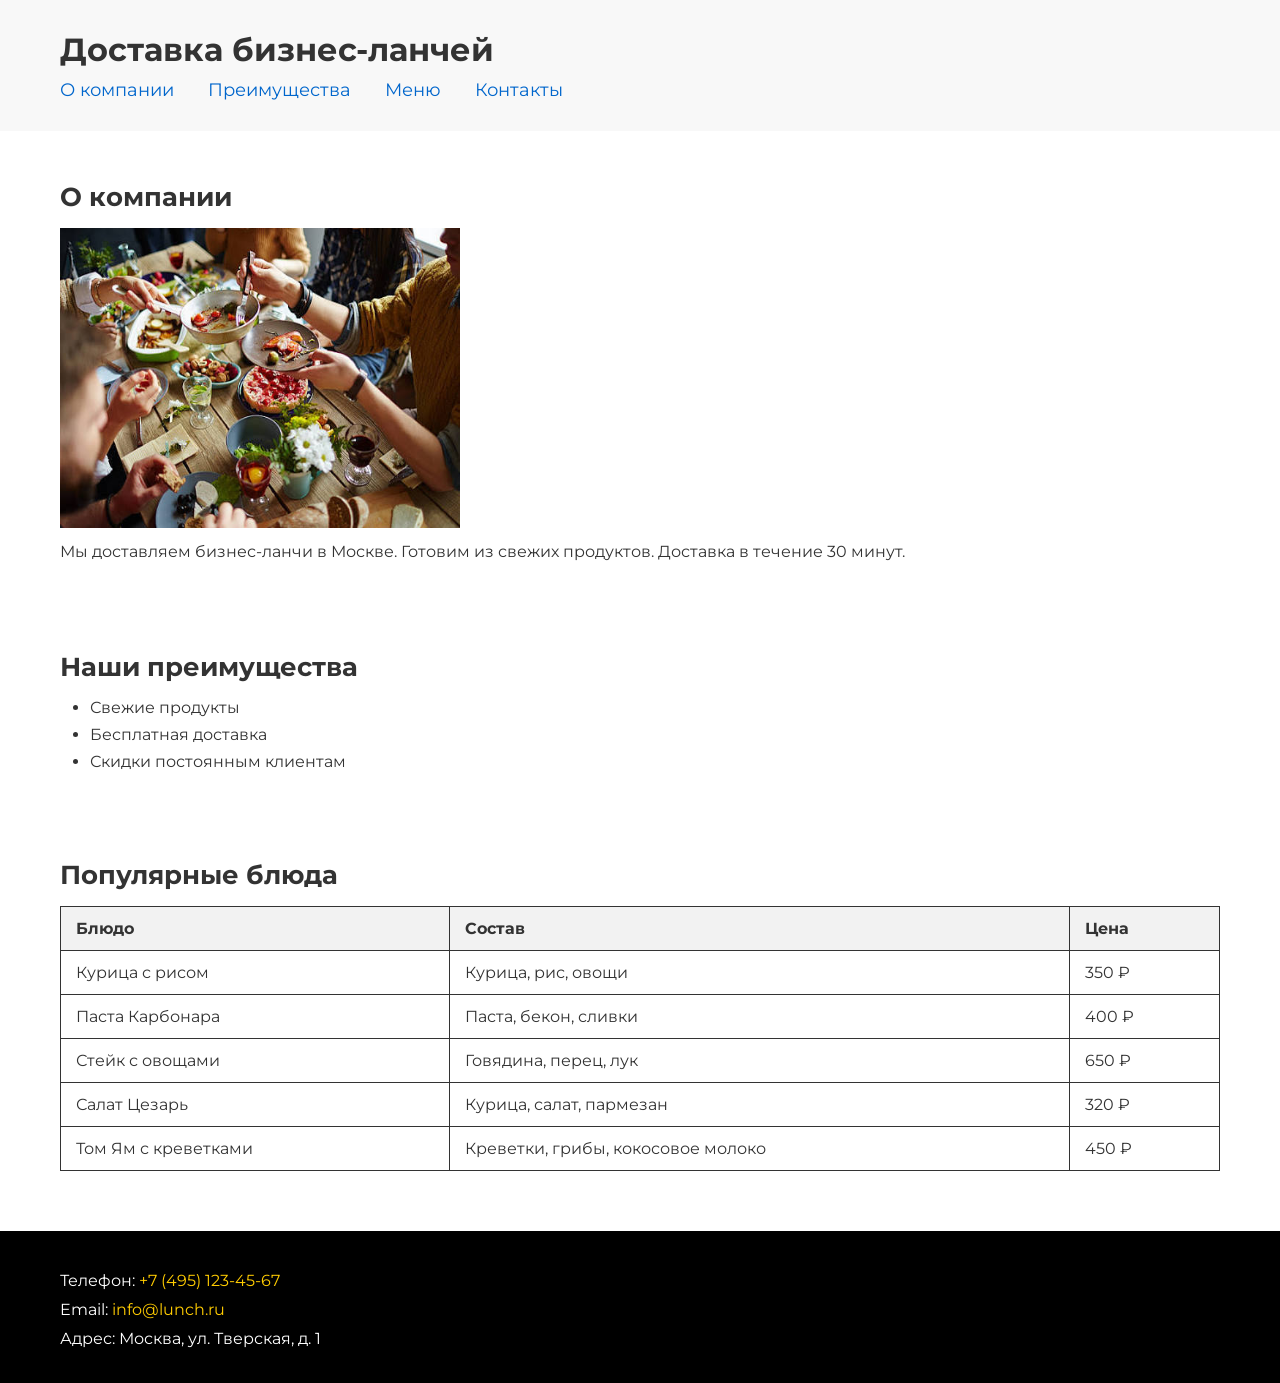
==== index.html @ d55e74ba "Первый коммит" ====
<!DOCTYPE html>
<html lang="ru">
<head>
    <meta charset="UTF-8">
    <meta name="viewport" content="width=device-width, initial-scale=1.0">
    <title>Доставка бизнес-ланчей</title>
    <link href="https://fonts.googleapis.com/css2?family=Montserrat:wght@400;700&display=swap" rel="stylesheet">
    <link rel="stylesheet" href="styles.css">
</head>
<body>

    <header>
        <h1>Доставка бизнес-ланчей</h1>
        <nav>
            <a href="#about">О компании</a>
            <a href="#advantages">Преимущества</a>
            <a href="#menu">Меню</a>
            <a href="#contacts">Контакты</a>
        </nav>
    </header>

    <main>

        <section id="about">
            <h2>О компании</h2>
            <img src="images/lunch.jpg" alt="Бизнес-ланч">
            <p>Мы доставляем бизнес-ланчи в Москве. Готовим из свежих продуктов. Доставка в течение 30 минут.</p>
        </section>

        <section id="advantages">
            <h2>Наши преимущества</h2>
            <ul>
                <li>Свежие продукты</li>
                <li>Бесплатная доставка</li>
                <li>Скидки постоянным клиентам</li>
            </ul>
        </section>

        <section id="menu">
            <h2>Популярные блюда</h2>
            <table>
                <tr>
                    <th>Блюдо</th>
                    <th>Состав</th>
                    <th>Цена</th>
                </tr>
                <tr>
                    <td>Курица с рисом</td>
                    <td>Курица, рис, овощи</td>
                    <td>350 ₽</td>
                </tr>
                <tr>
                    <td>Паста Карбонара</td>
                    <td>Паста, бекон, сливки</td>
                    <td>400 ₽</td>
                </tr>
                <tr>
                    <td>Стейк с овощами</td>
                    <td>Говядина, перец, лук</td>
                    <td>650 ₽</td>
                </tr>
                <tr>
                    <td>Салат Цезарь</td>
                    <td>Курица, салат, пармезан</td>
                    <td>320 ₽</td>
                </tr>
                <tr>
                    <td>Том Ям с креветками</td>
                    <td>Креветки, грибы, кокосовое молоко</td>
                    <td>450 ₽</td>
                </tr>
            </table>
        </section>

    </main>

    <footer id="contacts">
        <p>Телефон: <a href="tel:+74951234567">+7 (495) 123-45-67</a></p>
        <p>Email: <a href="mailto:info@lunch.ru">info@lunch.ru</a></p>
        <p>Адрес: Москва, ул. Тверская, д. 1</p>
    </footer>

</body>
</html>
---- styles.css ----
* {
    margin: 0;
    padding: 0;
    box-sizing: border-box;
}

body {
    font-family: 'Montserrat', sans-serif;
    background-color: #ffffff;
    color: #333333;
}

header {
    background-color: #f8f8f8;
    padding: 30px 60px;
    margin-bottom: 30px;
}

h1 {
    font-size: 32px;
    font-weight: 700;
    color: #333333;
}

nav {
    margin-top: 10px;
}

    nav a {
        text-decoration: none;
        font-size: 18px;
        font-weight: 400;
        color: #0066cc;
        margin-right: 30px;
    }

        nav a:hover {
            color: #ff0000;
        }

main {
    padding: 0 60px;
}

section {
    margin-bottom: 40px;
    padding: 20px 0;
}

h2 {
    font-size: 26px;
    font-weight: 700;
    color: #333333;
    margin-bottom: 15px;
}

p {
    font-size: 16px;
    font-weight: 400;
    color: #333333;
    margin: 10px 0;
}

img {
    width: 400px;
    height: 300px;
}

ul {
    padding-left: 30px;
}

    ul li {
        font-size: 16px;
        font-weight: 400;
        color: #333333;
        margin-bottom: 8px;
    }

table {
    border-collapse: collapse;
    width: 100%;
}

    table th, table td {
        border: 1px solid #333333;
        padding: 12px 15px;
        text-align: left;
    }

    table th {
        background-color: #f2f2f2;
        font-weight: 700;
    }

    table td {
        font-size: 16px;
        font-weight: 400;
        color: #333333;
    }

footer {
    background-color: black;
    color: white;
    padding: 30px 60px;
    margin-top: 20px;
}

    footer p {
        color: white;
        font-size: 16px;
        font-weight: 400;
        margin-bottom: 5px;
    }

    footer a {
        text-decoration: none;
        font-size: 16px;
        font-weight: 400;
        color: #ffcc00;
    }

        footer a:hover {
            color: #ffffff;
        }
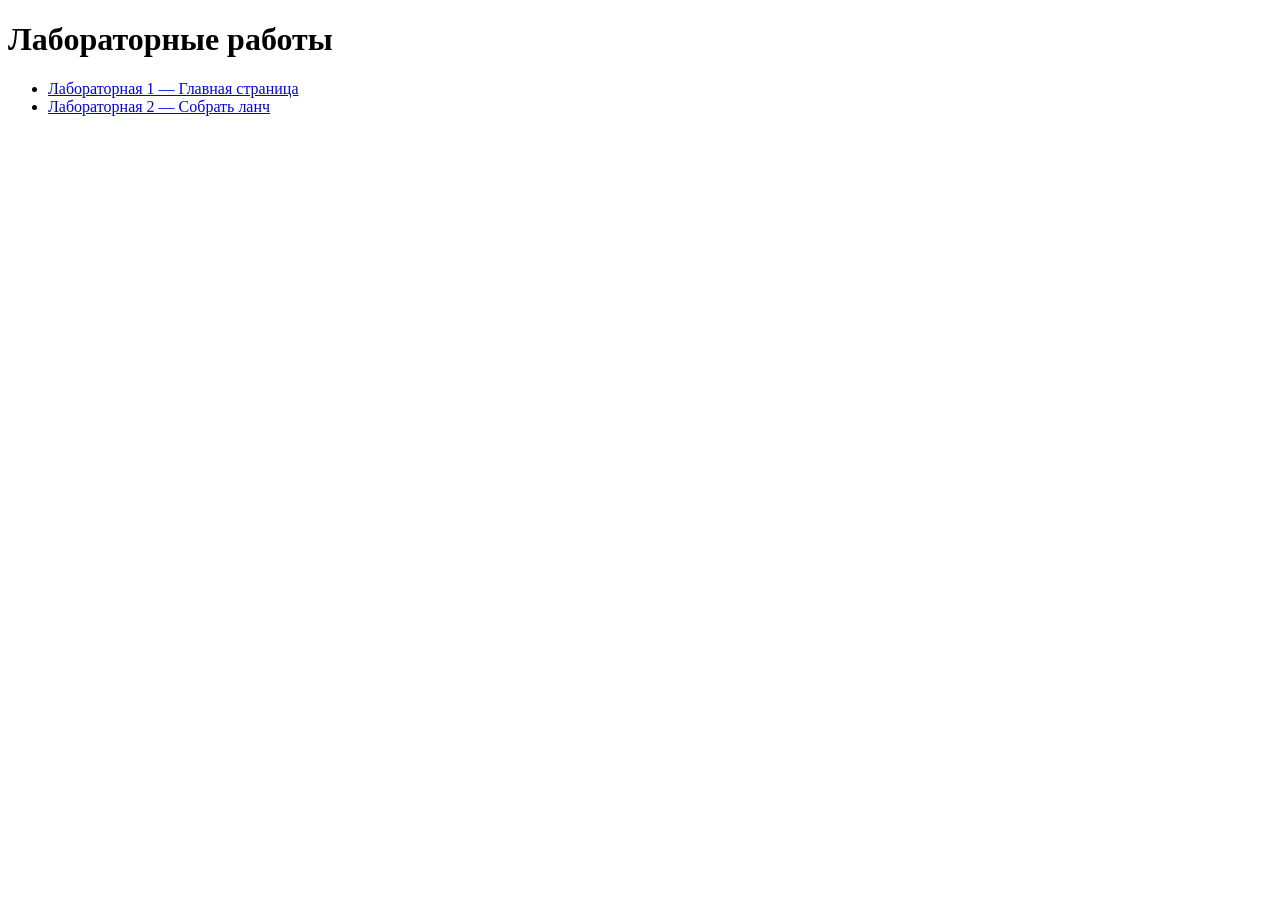
==== commit 4ca05aa8: "Update index.html" ====
--- a/index.html
+++ b/index.html
@@ -2,83 +2,13 @@
 <html lang="ru">
 <head>
     <meta charset="UTF-8">
-    <meta name="viewport" content="width=device-width, initial-scale=1.0">
-    <title>Доставка бизнес-ланчей</title>
-    <link href="https://fonts.googleapis.com/css2?family=Montserrat:wght@400;700&display=swap" rel="stylesheet">
-    <link rel="stylesheet" href="styles.css">
+    <title>Мои лабораторные работы</title>
 </head>
 <body>
-
-    <header>
-        <h1>Доставка бизнес-ланчей</h1>
-        <nav>
-            <a href="#about">О компании</a>
-            <a href="#advantages">Преимущества</a>
-            <a href="#menu">Меню</a>
-            <a href="#contacts">Контакты</a>
-        </nav>
-    </header>
-
-    <main>
-
-        <section id="about">
-            <h2>О компании</h2>
-            <img src="images/lunch.jpg" alt="Бизнес-ланч">
-            <p>Мы доставляем бизнес-ланчи в Москве. Готовим из свежих продуктов. Доставка в течение 30 минут.</p>
-        </section>
-
-        <section id="advantages">
-            <h2>Наши преимущества</h2>
-            <ul>
-                <li>Свежие продукты</li>
-                <li>Бесплатная доставка</li>
-                <li>Скидки постоянным клиентам</li>
-            </ul>
-        </section>
-
-        <section id="menu">
-            <h2>Популярные блюда</h2>
-            <table>
-                <tr>
-                    <th>Блюдо</th>
-                    <th>Состав</th>
-                    <th>Цена</th>
-                </tr>
-                <tr>
-                    <td>Курица с рисом</td>
-                    <td>Курица, рис, овощи</td>
-                    <td>350 ₽</td>
-                </tr>
-                <tr>
-                    <td>Паста Карбонара</td>
-                    <td>Паста, бекон, сливки</td>
-                    <td>400 ₽</td>
-                </tr>
-                <tr>
-                    <td>Стейк с овощами</td>
-                    <td>Говядина, перец, лук</td>
-                    <td>650 ₽</td>
-                </tr>
-                <tr>
-                    <td>Салат Цезарь</td>
-                    <td>Курица, салат, пармезан</td>
-                    <td>320 ₽</td>
-                </tr>
-                <tr>
-                    <td>Том Ям с креветками</td>
-                    <td>Креветки, грибы, кокосовое молоко</td>
-                    <td>450 ₽</td>
-                </tr>
-            </table>
-        </section>
-
-    </main>
-
-    <footer id="contacts">
-        <p>Телефон: <a href="tel:+74951234567">+7 (495) 123-45-67</a></p>
-        <p>Email: <a href="mailto:info@lunch.ru">info@lunch.ru</a></p>
-        <p>Адрес: Москва, ул. Тверская, д. 1</p>
-    </footer>
-
+    <h1>Лабораторные работы</h1>
+    <ul>
+        <li><a href="lab1/index.html">Лабораторная 1 — Главная страница</a></li>
+        <li><a href="lab2/lunch.html">Лабораторная 2 — Собрать ланч</a></li>
+    </ul>
 </body>
-</html>+</html>
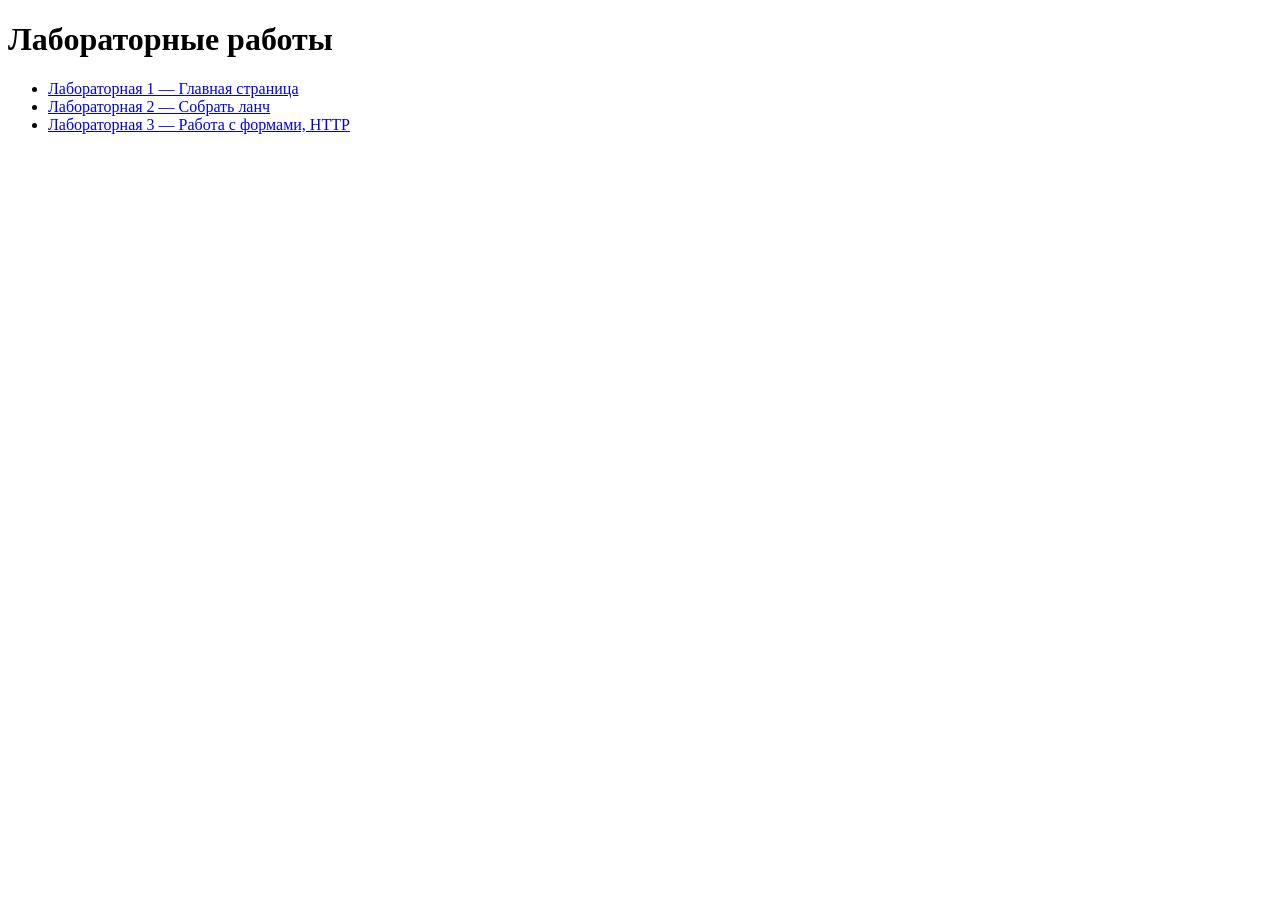
==== commit d556925e: "Update index.html" ====
--- a/index.html
+++ b/index.html
@@ -8,7 +8,8 @@
     <h1>Лабораторные работы</h1>
     <ul>
         <li><a href="lab1/index.html">Лабораторная 1 — Главная страница</a></li>
-        <li><a href="lab2/lunch.html">Лабораторная 2 — Собрать ланч</a></li>
+        <li><a href="lab2/index.html">Лабораторная 2 — Собрать ланч</a></li>
+        <li><a href="lab3/index.html">Лабораторная 3 — Работа с формами, HTTP</a></li>
     </ul>
 </body>
 </html>
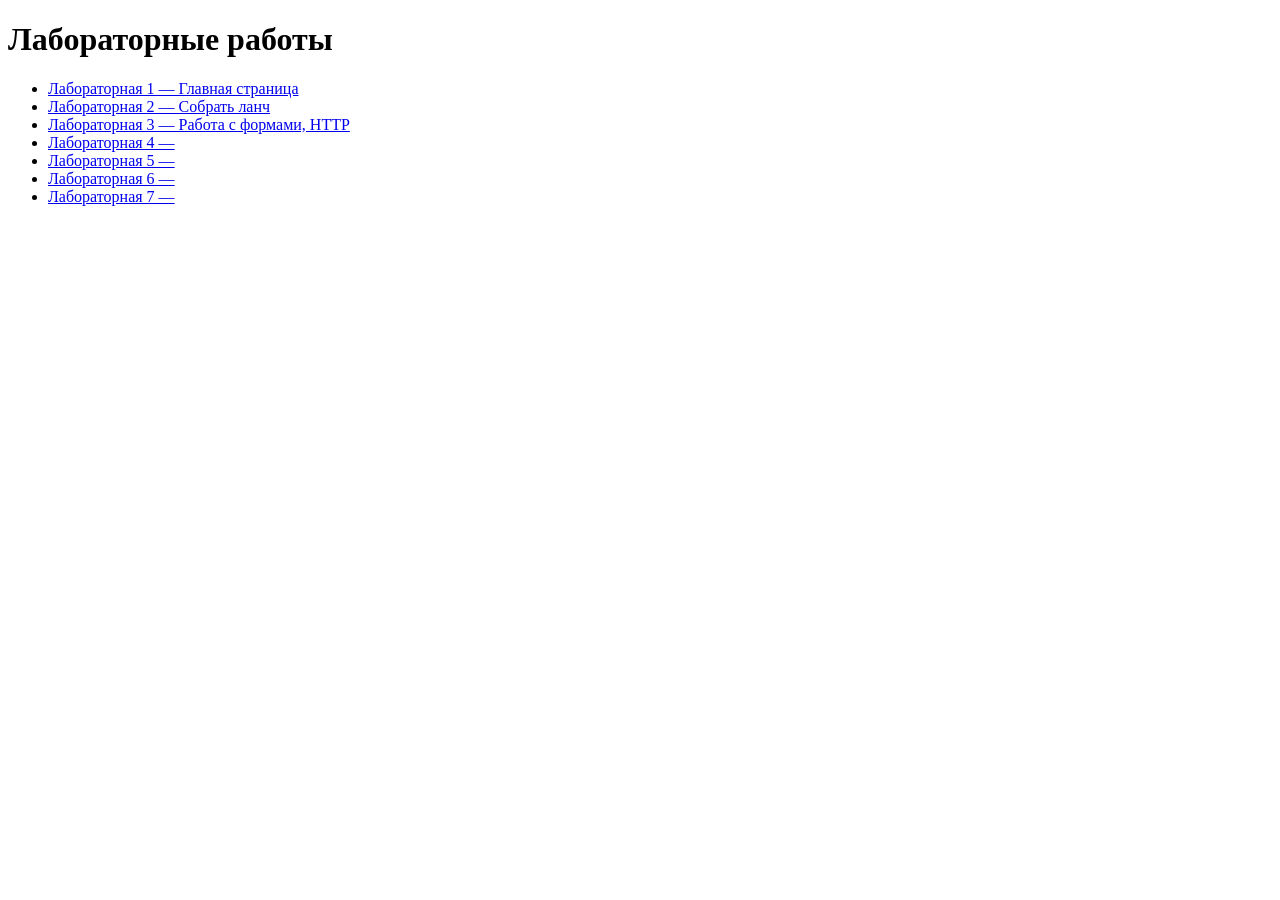
==== commit 0b96f937: "Update index.html" ====
--- a/index.html
+++ b/index.html
@@ -10,6 +10,10 @@
         <li><a href="lab1/index.html">Лабораторная 1 — Главная страница</a></li>
         <li><a href="lab2/index.html">Лабораторная 2 — Собрать ланч</a></li>
         <li><a href="lab3/index.html">Лабораторная 3 — Работа с формами, HTTP</a></li>
+        <li><a href="lab3/index.html">Лабораторная 4 — </a></li>
+        <li><a href="lab3/index.html">Лабораторная 5 — </a></li>
+        <li><a href="lab3/index.html">Лабораторная 6 — </a></li>
+        <li><a href="lab3/index.html">Лабораторная 7 — </a></li>
     </ul>
 </body>
 </html>
